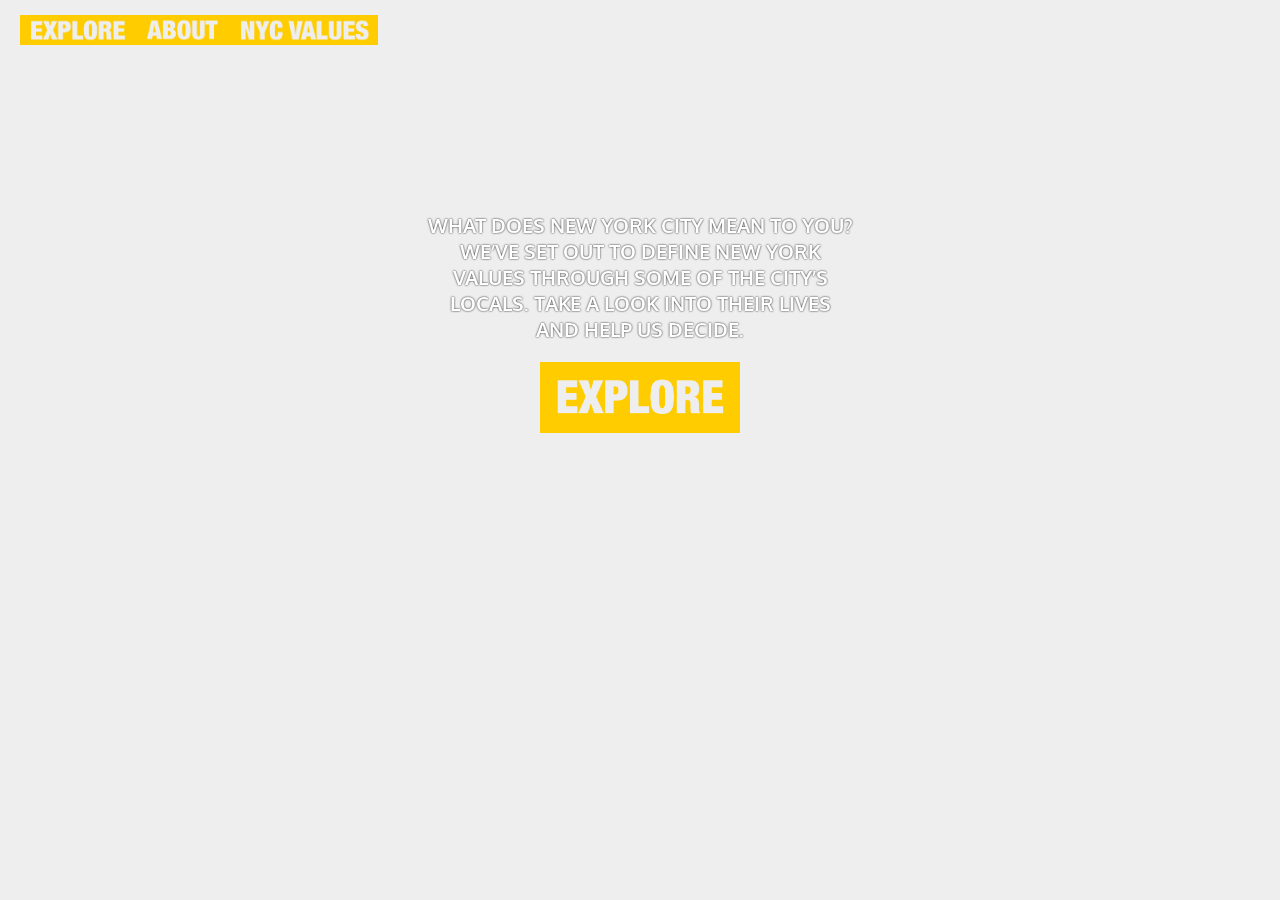
==== index.html @ be89b9b9 "Facebook Optimization adding" ====
<!DOCTYPE html>
<html>
	<head>
		<title>NYC Values</title>
		<meta charset="UTF-8">
		<link href='https://fonts.googleapis.com/css?family=Oxygen:400,700|Muli|Sintony|Roboto:400,500,700' rel='stylesheet' type='text/css'>
		<LINK href="styles.css" rel="stylesheet" type="text/css">
<!-- 		<link href='https://fonts.googleapis.com/css?family=Rubik:400,700italic,900italic' rel='stylesheet' type='text/css'> -->
		<link href='https://fonts.googleapis.com/css?family=Playfair+Display:400,900italic,400italic' rel='stylesheet' type='text/css'>
		
		<script src="https://ajax.googleapis.com/ajax/libs/jquery/1.12.0/jquery.min.js"></script>
		<link rel="icon" href=img/favicon.ico>
		<style type="text/css">
		#facebook_share {
			left:92vw;
		}
		#twitter_share {
			left:85vw;
		}
		</style>
		<script type="text/javascript">
        window.onload = function (){
			      if (screen.width <= 800) {  
      	window.location = "indexmobile.html";
      		};
		}
		</script>
		<script>window.twttr = (function(d, s, id) {
  var js, fjs = d.getElementsByTagName(s)[0],
    t = window.twttr || {};
  if (d.getElementById(id)) return t;
  js = d.createElement(s);
  js.id = id;
  js.src = "https://platform.twitter.com/widgets.js";
  fjs.parentNode.insertBefore(js, fjs);
 
  t._e = [];
  t.ready = function(f) {
    t._e.push(f);
  };
 
  return t;
}(document, "script", "twitter-wjs"));</script>

  <meta property="og:image" content="http://projects.nyujournalism.org/nycvalues/img/posterframes/indexposter.jpg"/>
  <meta property="og:title" content="NYC Values"/>
  <meta property="og:site_name" content="NYC Values"/>
</head>
	<body>
		<iframe id = "facebook_share" src="https://www.facebook.com/plugins/share_button.php?href=https%3A%2F%2Fdevelopers.facebook.com%2Fdocs%2Fplugins%2F&layout=button&mobile_iframe=true&width=58&height=20&appId" width="58" height="20" style="border:none;overflow:hidden" scrolling="no" frameborder="0" allowTransparency="true"></iframe>
		<span id = "twitter_share"><a class="twitter-share-button"
  			href="https://twitter.com/share"
  			data-size="default"
  			data-url="https://nyc-values.com"
  			data-related="twitterapi,twitter"
  			data-hashtags="nycvalues, nyu, nyustudio20"
  			data-text="What are NYC values? Help us find the answer"
  			id = "twitter_share">
			Tweet
		</a></span>
		<div class=wrapper>
		
			<div class = "dropdown_menu">
				<span class="dropdown_menu2">
					<a href=360menu.html?html5=never target="_self"><img src=img/menustoriesabout.png></a>
					<div class = "dropdown_menu_content">
						<div><a class="story_menu_links" href='thecitykid.html'>The City Kid</a></div>
						<div><a class="story_menu_links" href='theboyqueen.html'>The Boy Queen</a></div>
						<div><a class="story_menu_links" href='thebohemian.html'>The Bohemian</a></div>
						<div><a class="story_menu_links" href='theadvocate.html'>The Advocate</a></div>
						<div><a class="story_menu_links" href='theresponders.html'>The Responders</a></div>
						<div><a class="story_menu_links" href='thespeakers.html'>The Speakers</a></div>
					</div>
				</span>
				<a href=aboutus.html target="_self"><img src=img/menuaboutabout.png></a>
				<a href=index.html target="_Self"><img src=img/menuvaluesabout.png></a>
			</div>

			<iframe src='https://player.vimeo.com/video/161551949?autoplay=1&loop=1&title=0&byline=0&portrait=0&background=1' frameborder='0' webkitAllowFullScreen mozallowfullscreen allowFullScreen></iframe>

			<div class=buttonbox>
				<div class="shadowbox">
					<div class=textmain>
					WHAT DOES NEW YORK CITY MEAN TO YOU? WE’VE SET OUT TO DEFINE NEW YORK VALUES THROUGH SOME OF THE CITY’S LOCALS. TAKE A LOOK INTO THEIR LIVES AND HELP US DECIDE.
					</div>
					<div class="explore">
					<a href=360menu.html?html5=never target="_self"><img src=img/nyc_values_exploreyellow.png></a>
					</div>
				</div>
			</div>

		</div>
	</body>
</html>
---- styles.css ----
body {
/*	display:flex;
	display: -webkit-flex;*/
	padding:0;
	margin:0;
	height:100vh;
	width:100vw;
	background-color: #eee;

}
h1 {
	font-family: "HelveticaNeue-Condensed", "Helvetica Neue",'Teko', sans-serif;
	width:200px;
}
.aboutpage {
/*	background: url(img/ted.jpg) no-repeat center center fixed;
	-webkit-background-size: cover;
	-moz-background-size: cover;
	-o-background-size: cover;
	background-size: cover;
	color:#fff;*/
	text-shadow: 0px 0px 2px #000000;
}
.aboutpage h1 {
	position: relative;
	left:40px;
	font-family: "HelveticaNeue-Condensed", "Helvetica Neue",'Teko', sans-serif;
	padding-top:250px;
	width:200px;
}
.aboutpage p {
	position: relative;
	left:40px;
	font-family: Helvetica, sans-serif;
	width:600px;
	font-size: 13px;
	padding-bottom:75px;
}

.menu {
	position: absolute;
	top: 20px;
	z-index:3;
	left:40px;
	word-spacing: 20px;
	padding-top: 30px;
}
.menu img {
	height:30px;
}
/* landing page */
/*#nycvalues{
	font-family: 'Codystar';
	font-weight:900;
	font-size:30px;
	color:white;
	text-shadow: 1px 1px 2px #111111;
}
#menugen {
	font-family: 'Playfair Display';
	color:white;
	font-weight:400;
	font-style:italic;
	text-shadow: 1px 1px 2px #000000;
}*/
.wrapper {
	width:100vw;
	height:100vh;
	z-index:1;
	overflow: hidden;

}
.wrapper iframe {
	width:110vw;
	height:110vh;
	margin-left:-5vw;
	margin-top:-5vh;
}

.buttonbox {
	position:absolute;
	display:flex;
	flex-direction:column;
	align-items: center;
	top:13vh;
	width:100vw;
	height:auto;
	

}
.shadowbox{
	/*background-color: rgba(124, 140, 156, 0.5);*/
	display: flex;
	flex-direction:column;
	justify-content: center;
	align-items: center;
	padding: 20px;
	width: 375px;
    height: 375px;
    border-radius: 50%;


}
.explore img{
	width: 200px;


}

.textmain {
	font-family: Playfair;
	color:white;
	font-family: "Oxygen", sans-serif;
	font-size: 20px;
	font-weight: 700;
	color: white;
	z-index: 3;
	width: 425px;
	text-align: center;
	margin-bottom: 20px;
	text-shadow: 0px 0px 2px #000000;
	/*text-shadow: 1px 1px 1px white;*/
	/* yellow alt for text color: #e1c704 blue black: #1f1f2e; */

}
.rightbox {
	padding:0px 20px 0px 20px;
	background-color:rgba(0,0,0,0.3);
	display: flex;
	flex-direction:column;
	align-content:flex-start;
	justify-content: center;
	align-items: center;
	position:absolute;
	height:100vh;
	width: 245px;
	right:0px;
}
.textxplainer {

	margin:10px 0 10px 10px;
	color:white;
	font-family: 'Karla', sans-serif;
	font-size:20px;
}
#verticalScroller {
	border-top:3px solid rgb(255,225,0);
	padding-top:5px;
	min-width: 200px;
	padding: 5px 20px 0 0;
	height: 67vh;
/*	opacity: 0.85;
*/	overflow: hidden;
	color:white;
}
#verticalScroller > div{ 
	position:relative;
	height:25px;
	font-family: sans-serif;	
	font-style: bold;
	font-size:17px;
	text-align: center;
}
.rightbuttons {
	display: flex;
	align-self: flex-end;
	justify-content: center;
	flex-wrap: wrap;
	margin:0px 0px 15px 0px;
}
.rightbuttons button:hover {
	background-color:rgba(255,225,0,0.2);
	transition: background-color 500ms ease-out;
}
.rightbuttons input {
	margin:0px 5px 0px 5px;
}
.rightbuttons input[type=text] {
    width: 80%;
    padding: 5px 10px 0px 10px;
    height:24px;
    background-color: transparent;
    color:white;
    border-bottom:2px solid rgb(255,225,0);
    border-top:none;
	border-right:none;
	border-left:none;
	font-family: "HelveticaNeue-Condensed", "Helvetica Neue", 'Teko', sans-serif;
}
.rightbuttons input[type=submit] {
	background:transparent;
	color:#fff;
	font-family: 'Hammersmith One', sans-serif;
	font-family: "HelveticaNeue-Condensed", "Helvetica Neue",'Teko', sans-serif;
	font-weight:bold;
	font-size:12px;
	border:2px solid rgb(255,225,0);
	width:100px;
	height:25px;
	padding:0px;
	margin: 8px; 
}
.votebuttons {
	background:transparent;
	color:#fff;
/*	font-family: 'Hammersmith One', sans-serif;
*/	font-family: "HelveticaNeue-Condensed", "Helvetica Neue",'Teko', sans-serif;
	font-weight:600;
	font-size:10px;
	letter-spacing: 0.5px;
	border:2px solid rgb(255,225,0);
	margin:5px;
	width:60px;
	height:25px;
}

#clickme {
	position: fixed;
	top:45vh;
	right:0;
	height:40px;
	font-size:50px;
	color:grey;
	cursor: pointer;
}

.red {
	color: #ffcc00;
}
.new {
	display: none;
}
#iframeme {

}
#Value1{
	font-style: italic;
	font-size: 15px;
}
.dropdown_menu{
	position: absolute;
	top:15px;
	display:inline-block;
	padding-left: 20px;
	z-index:9000;
	
}
.dropdown_menu_content{
	display:none;
	position: absolute;
	padding: 20px;
	z-index: 1;
	background-color: rgba(128,128,128,0.6);
	top: 30px;

}

.story_menu_links{
	color: white;
	text-decoration: none;
	font-size: 20px;
	font-family: "Oxygen", sans-serif;
}

.dropdown_menu2:hover .dropdown_menu_content{
	display:block;
	
}


.dropdown_menu img{
	height:30px;
	float: left;

	
}

#facebook_share{
	position:absolute;
	left:400px;
	top:20px;
}

#twitter_share{
	position:absolute;
	left:500px;
	top:20px;
}


/* styles for the input your own value*/
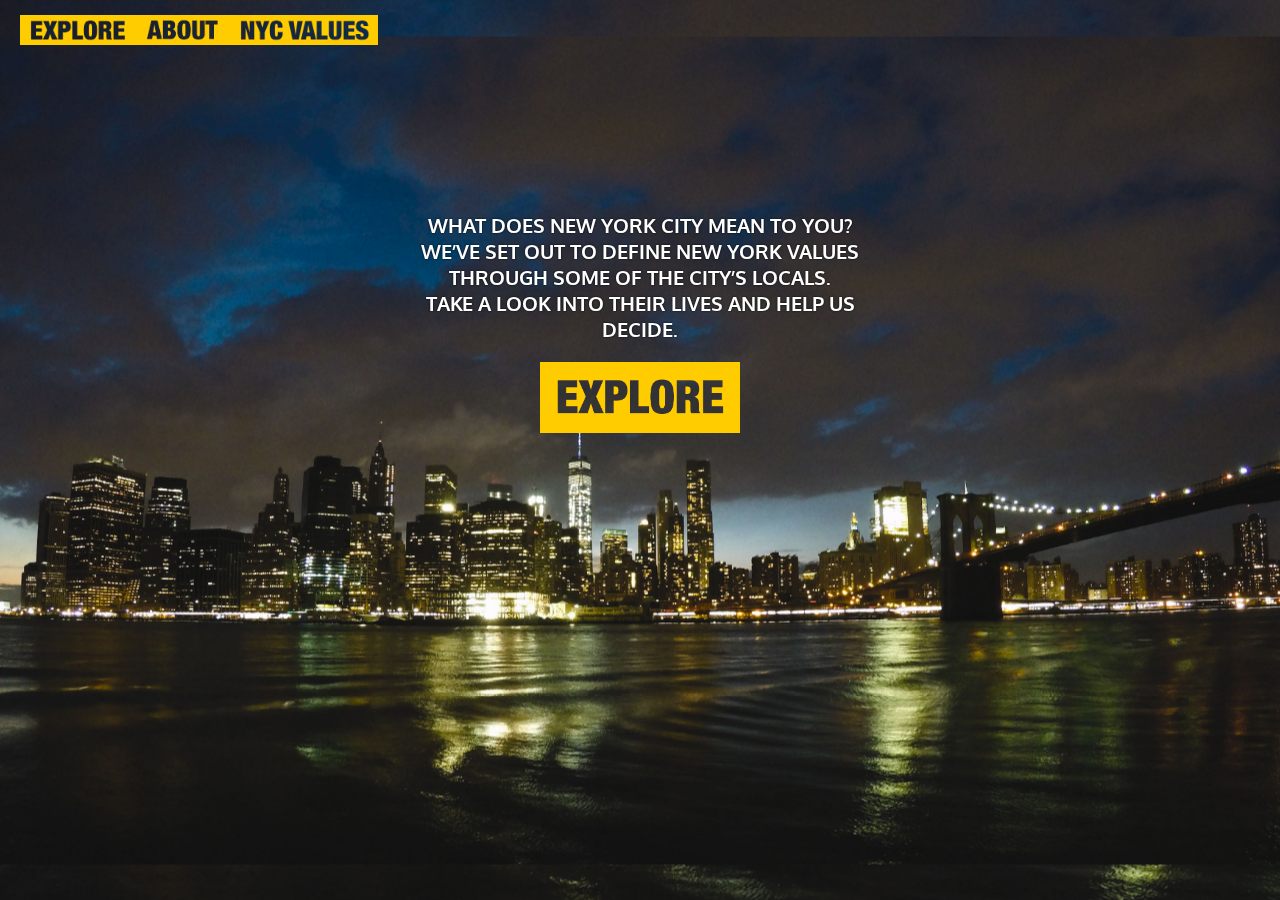
==== commit 6c74e4eb: "Landing Page vid" ====
--- a/index.html
+++ b/index.html
@@ -1,6 +1,10 @@
 <!DOCTYPE html>
 <html>
 	<head>
+		<meta property="og:image" content="http://projects.nyujournalism.org/nycvalues/img/posterframes/indexposter.jpg" />
+		<meta property="og:title" content="NYC Values" />
+		<meta property="og:site_name" content="NYC Values" />
+		<meta property="og:url" content="http://www.nyc-values.com/index.html" />
 		<title>NYC Values</title>
 		<meta charset="UTF-8">
 		<link href='https://fonts.googleapis.com/css?family=Oxygen:400,700|Muli|Sintony|Roboto:400,500,700' rel='stylesheet' type='text/css'>
@@ -9,7 +13,7 @@
 		<link href='https://fonts.googleapis.com/css?family=Playfair+Display:400,900italic,400italic' rel='stylesheet' type='text/css'>
 		
 		<script src="https://ajax.googleapis.com/ajax/libs/jquery/1.12.0/jquery.min.js"></script>
-		<link rel="icon" href=img/favicon.ico>
+		<link rel="icon" href="img/favicon.ico">
 		<style type="text/css">
 		#facebook_share {
 			left:92vw;
@@ -42,12 +46,9 @@
   return t;
 }(document, "script", "twitter-wjs"));</script>
 
-  <meta property="og:image" content="http://projects.nyujournalism.org/nycvalues/img/posterframes/indexposter.jpg"/>
-  <meta property="og:title" content="NYC Values"/>
-  <meta property="og:site_name" content="NYC Values"/>
 </head>
 	<body>
-		<iframe id = "facebook_share" src="https://www.facebook.com/plugins/share_button.php?href=https%3A%2F%2Fdevelopers.facebook.com%2Fdocs%2Fplugins%2F&layout=button&mobile_iframe=true&width=58&height=20&appId" width="58" height="20" style="border:none;overflow:hidden" scrolling="no" frameborder="0" allowTransparency="true"></iframe>
+		<iframe id = "facebook_share" src="https://www.facebook.com/plugins/share_button.php?href=http://www.nyc-values.com/&layout=button&mobile_iframe=true&width=58&height=20&appId" width="58" height="20" style="border:none;overflow:hidden" scrolling="no" frameborder="0" allowTransparency="true"></iframe>
 		<span id = "twitter_share"><a class="twitter-share-button"
   			href="https://twitter.com/share"
   			data-size="default"
@@ -76,12 +77,14 @@
 				<a href=index.html target="_Self"><img src=img/menuvaluesabout.png></a>
 			</div>
 
-			<iframe src='https://player.vimeo.com/video/161551949?autoplay=1&loop=1&title=0&byline=0&portrait=0&background=1' frameborder='0' webkitAllowFullScreen mozallowfullscreen allowFullScreen></iframe>
+			<video autoplay loop poster="img/posterframes/indexposter.jpg" id="bgvid">
+		    <source src="img/landing.mp4" type="video/mp4">
+		</video>
 
 			<div class=buttonbox>
 				<div class="shadowbox">
 					<div class=textmain>
-					WHAT DOES NEW YORK CITY MEAN TO YOU? WE’VE SET OUT TO DEFINE NEW YORK VALUES THROUGH SOME OF THE CITY’S LOCALS. TAKE A LOOK INTO THEIR LIVES AND HELP US DECIDE.
+					WHAT DOES NEW YORK CITY MEAN TO YOU? WE’VE SET OUT TO DEFINE NEW YORK VALUES THROUGH SOME OF THE CITY’S LOCALS.<br> TAKE A LOOK INTO THEIR LIVES AND HELP US DECIDE.
 					</div>
 					<div class="explore">
 					<a href=360menu.html?html5=never target="_self"><img src=img/nyc_values_exploreyellow.png></a>
--- a/styles.css
+++ b/styles.css
@@ -106,7 +106,22 @@
 
 
 }
-
+video#bgvid { 
+    position: fixed;
+    top: 50%;
+    left: 50%;
+    min-width: 100%;
+    min-height: 100%;
+    width: 115vw;
+    height: 115vh;
+    z-index: -100;
+    -ms-transform: translateX(-50%) translateY(-50%);
+    -moz-transform: translateX(-50%) translateY(-50%);
+    -webkit-transform: translateX(-50%) translateY(-50%);
+    transform: translateX(-50%) translateY(-50%);
+    background: url(/img/posterframes/indexposter.jpg) no-repeat;
+    background-size: cover; 
+}
 .textmain {
 	font-family: Playfair;
 	color:white;
@@ -115,7 +130,7 @@
 	font-weight: 700;
 	color: white;
 	z-index: 3;
-	width: 425px;
+	width: 444px;
 	text-align: center;
 	margin-bottom: 20px;
 	text-shadow: 0px 0px 2px #000000;
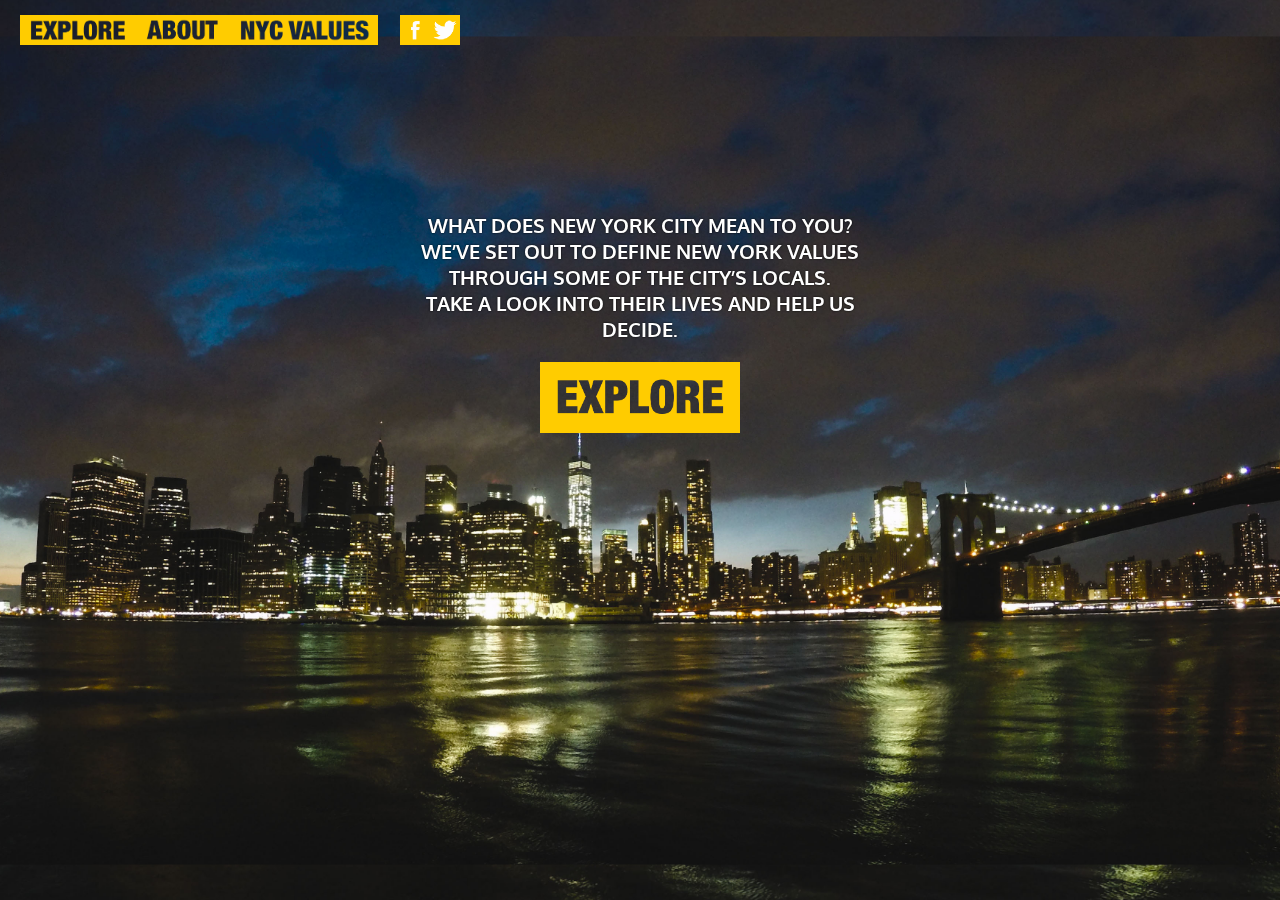
==== commit 5475d2aa: "adding our new social icons" ====
--- a/index.html
+++ b/index.html
@@ -15,12 +15,7 @@
 		<script src="https://ajax.googleapis.com/ajax/libs/jquery/1.12.0/jquery.min.js"></script>
 		<link rel="icon" href="img/favicon.ico">
 		<style type="text/css">
-		#facebook_share {
-			left:92vw;
-		}
-		#twitter_share {
-			left:85vw;
-		}
+		
 		</style>
 		<script type="text/javascript">
         window.onload = function (){
@@ -29,36 +24,21 @@
       		};
 		}
 		</script>
-		<script>window.twttr = (function(d, s, id) {
-  var js, fjs = d.getElementsByTagName(s)[0],
-    t = window.twttr || {};
-  if (d.getElementById(id)) return t;
-  js = d.createElement(s);
-  js.id = id;
-  js.src = "https://platform.twitter.com/widgets.js";
-  fjs.parentNode.insertBefore(js, fjs);
- 
-  t._e = [];
-  t.ready = function(f) {
-    t._e.push(f);
-  };
- 
-  return t;
-}(document, "script", "twitter-wjs"));</script>
 
 </head>
 	<body>
-		<iframe id = "facebook_share" src="https://www.facebook.com/plugins/share_button.php?href=http://www.nyc-values.com/&layout=button&mobile_iframe=true&width=58&height=20&appId" width="58" height="20" style="border:none;overflow:hidden" scrolling="no" frameborder="0" allowTransparency="true"></iframe>
-		<span id = "twitter_share"><a class="twitter-share-button"
-  			href="https://twitter.com/share"
-  			data-size="default"
-  			data-url="https://nyc-values.com"
-  			data-related="twitterapi,twitter"
-  			data-hashtags="nycvalues, nyu, nyustudio20"
-  			data-text="What are NYC values? Help us find the answer"
-  			id = "twitter_share">
-			Tweet
-		</a></span>
+		<div id = "facebook_share">
+		<a href="https://www.facebook.com/sharer/sharer.php?u=www.nyc-values.com" target="blank">
+			<img src="img/facebook.png" alt="Facebook" width="30px" height="30px" style="background-color:#ffcc00" onmouseover='this.style.background="#3B5998"' onmouseout='this.style.background="#ffcc00"'>
+		</a></div>
+		
+		<div id = "twitter_share">
+
+		<a href="https://twitter.com/home?status=What%20are%20NYC%20values?%20Help%20us%20find%20the%20answer%20at%20www.nyc-values.com%20%23nycvalues"target="_blank" onclick="javascript:window.open(this.href,
+  'asdasdasd', 'menubar=no,toolbar=no,resizable=yes,scrollbars=yes,height=600,width=600');return false;" class="twitter-share" data-via="HashTagStuff" data-related="HashTagStuff" data-count="none" data-hashtags="HashTagStuff"> <img src="img/twitter.png" title="Tweet it!" idth="30px" height="30px" style="background-color:#ffcc00" onmouseover='this.style.background="#55acee"' onmouseout='this.style.background="#ffcc00"'/>
+    <script>!function(d,s,id){var js,fjs=d.getElementsByTagName(s)[0],p=/^http:/.test(d.location)?'http':'https';if(!d.getElementById(id)){js=d.createElement(s);js.id=id;js.src=p+'://platform.twitter.com/widgets.js';fjs.parentNode.insertBefore(js,fjs);}}(document, 'script', 'twitter-wjs');</script>
+    </div>
+
 		<div class=wrapper>
 		
 			<div class = "dropdown_menu">
--- a/styles.css
+++ b/styles.css
@@ -293,13 +293,13 @@
 #facebook_share{
 	position:absolute;
 	left:400px;
-	top:20px;
+	top:15px;
 }
 
 #twitter_share{
 	position:absolute;
-	left:500px;
-	top:20px;
+	left:430px;
+	top:15px;
 }
 
 
